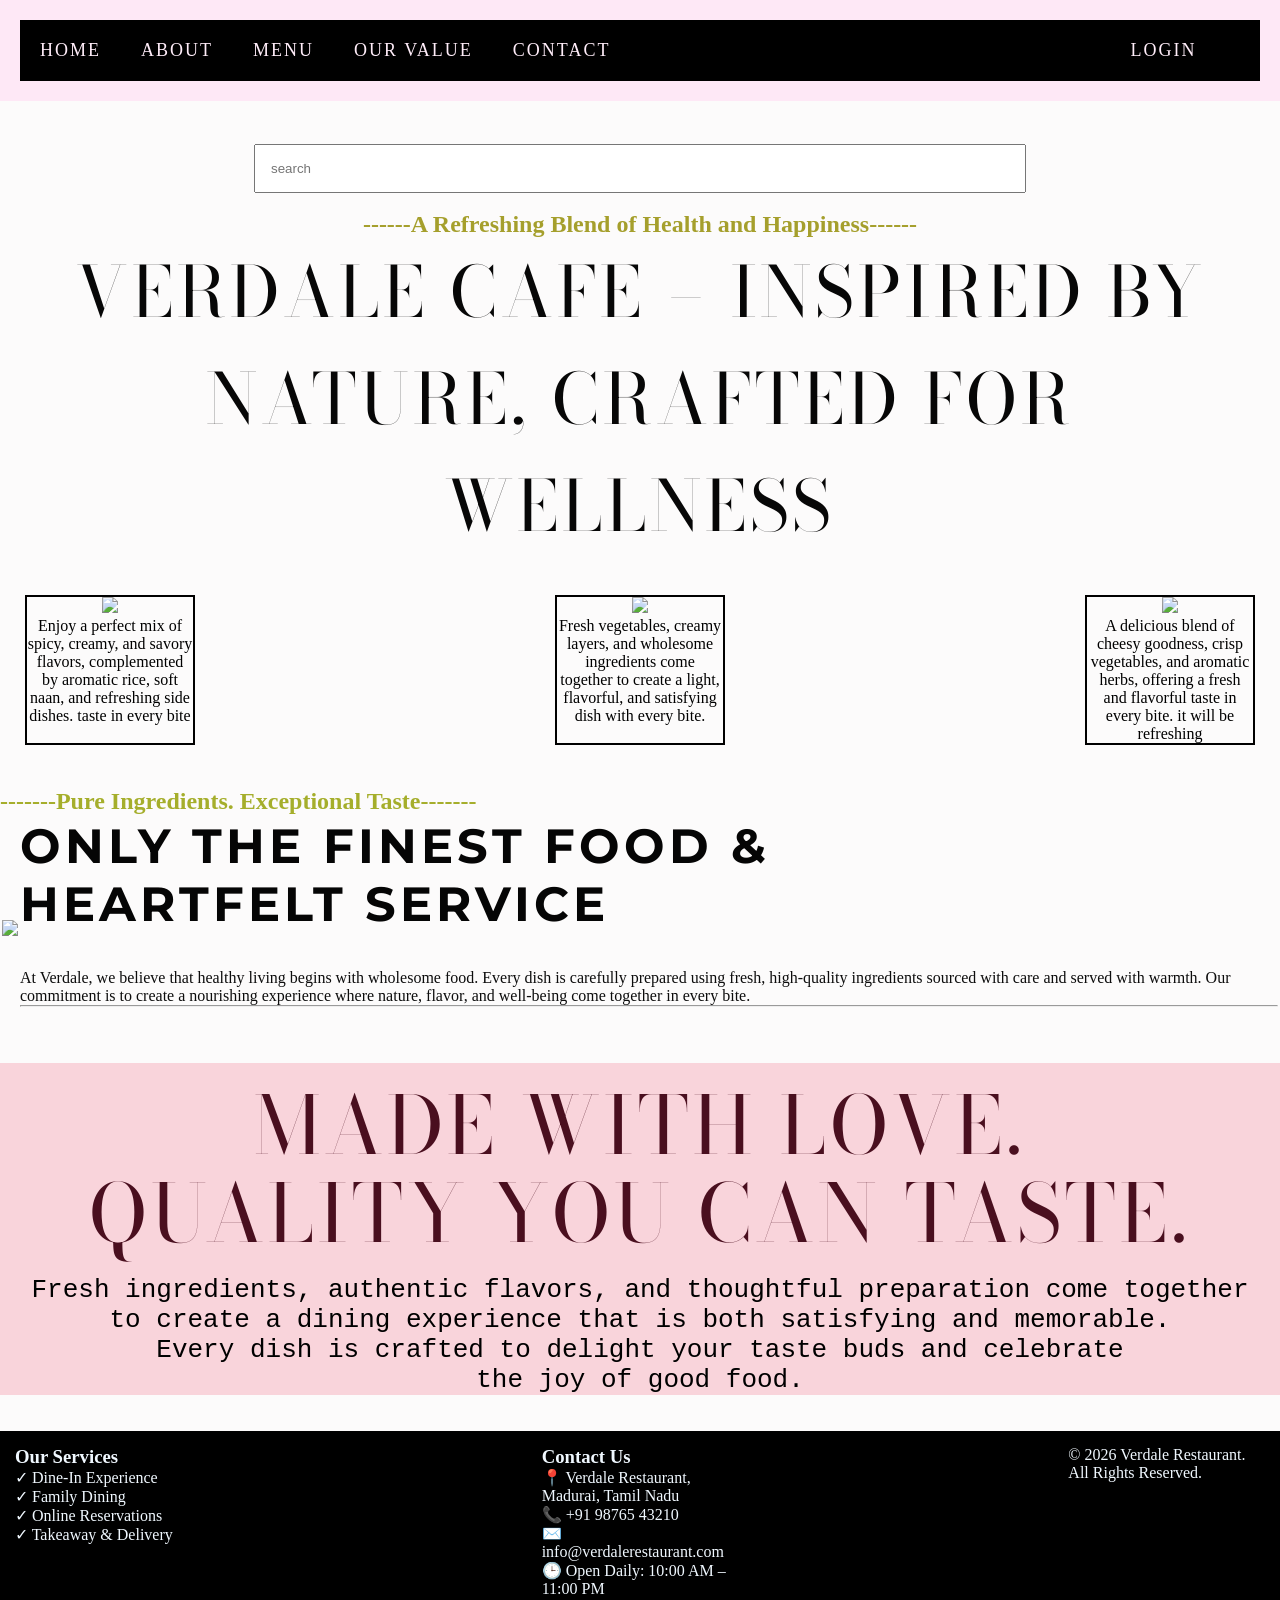
==== index.html @ 05d214fe "inital commit" ====
<!DOCTYPE html>
<html>
<head>
	<meta charset="utf-8">
	<meta name="viewport" content="width=device-width, initial-scale=1">
	<title></title>
    <link rel="stylesheet"href="style.css">
    <link href="https://fonts.googleapis.com/css2?family=Bodoni+Moda:wght@400;700&display=swap" rel="stylesheet" href="style.css">
    <link href="https://fonts.googleapis.com/css2?family=Montserrat:wght@300;400&display=swap" rel="stylesheet" href="style.css">
    <link href="https://fonts.googleapis.com/css2?family=Bodoni+Moda:wght@400;500;600&display=swap" rel="stylesheet" href="style.css">

</head>

<body style="background-color: rgb(252, 251, 251);">
    <div style="background-color: rgb(249, 212, 219);">
    <header>  <nav>
             <a href="C:\Users\ELCOT\OneDrive\Documents\Practice (sugi)\html\index.html">HOME</a>
             <a href="C:\Users\ELCOT\OneDrive\Documents\Practice (sugi)\html\ABOUT US.html">ABOUT</a>
             <a href="C:\Users\ELCOT\OneDrive\Documents\Practice (sugi)\html\MENU.html">MENU</a>
             <a href="C:\Users\ELCOT\OneDrive\Documents\Practice (sugi)\html\OUR VALUE.html">OUR VALUE</a>
             <a href="C:\Users\ELCOT\OneDrive\Documents\Practice (sugi)\html\CONTACT.html">CONTACT</a>
             <div class="right">
             <a href="C:\Users\ELCOT\OneDrive\Documents\Practice (sugi)\html\LOGIN.html" class="login">LOGIN</a>
        </div>
        </nav>
            
        
    </header>
    </div>
    <br>
    <div class="searchbar">
             <input placeholder="search">
             <br>
             <br>
             <h2 style="color: rgb(165, 159, 44);">------A Refreshing Blend of Health and Happiness------</h2>
             <br>
    
         <h1 class="topic">Verdale Cafe – Inspired by Nature, Crafted for Wellness</h1>
<br>
<br>

         <div class="products">
    <div style="display: flex;gap: 360px;">
             <div class="box">
            <img src="image/image/f1.jpg">
            <p>Enjoy a perfect mix of spicy, creamy, and savory flavors, complemented by aromatic rice, soft naan, and refreshing side dishes. taste in every bite</p>
         </div>
<div class="box">
  <img src="image/f2.png">
            <p>Fresh vegetables, creamy layers, and wholesome ingredients come together to create a light, flavorful, and satisfying dish with every bite.</p>
         </div>
<div class="box">
  <img src="image/f3.png">
            <p>A delicious blend of cheesy goodness, crisp vegetables, and aromatic herbs, offering a fresh and flavorful taste in every bite. it will be refreshing</p>
         </div>
         </div>
      </div>
      </div>
      </div>
      <br>
       <h2 style="color: rgb(165, 174, 43);">-------Pure Ingredients. Exceptional Taste-------</h2>
    <table>
        <tr>
            <td>
      <br>
      <img src="image/s4.jpg"height: 400px; width:500px>
      </td>
      <td>
      
<h1 style="color: rgb(5, 5, 5);"><b> ONLY THE FINEST FOOD & <br> HEARTFELT SERVICE</b></h1>
<br>
<p style="color: rgb(13, 13, 13)"><br>At Verdale, we believe that healthy living begins with wholesome food. Every dish is carefully prepared using fresh, high-quality ingredients sourced with care and served with warmth. Our commitment is to create a nourishing experience where nature, flavor, and well-being come together in every bite.</p>
<hr>
<br>
</td>   
</tr>
</table>
<br>

<br><div class="image">
<br>
<div class="banner">
 <p><h1 class="heading">
    Made With Love.<br>
    Quality you can taste.
</h1> 
<br>
<pre style="color: black;font-size: xx-large; text-align: center;">
Fresh ingredients, authentic flavors, and thoughtful preparation come together
to create a dining experience that is both satisfying and memorable.
Every dish is crafted to delight your taste buds and celebrate
the joy of good food.
</pre>
</div>
</div>


<br>
<br>
</body>
<footer>
    <div style="display: flex;gap: 300px;color: aliceblue;">
       <div style="height:300px;width: 400px;padding: 15px;">
        <h3>Our Services</h3>
        <p>✓ Dine-In Experience</p>
        <p>✓ Family Dining</p>
        <p>✓ Online Reservations</p>
        <p>✓ Takeaway & Delivery</p>
    </div>

     <div style="height:300px;width: 400px;padding: 15px;">
        <h3>Contact Us</h3>
        <p>📍 Verdale Restaurant, Madurai, Tamil Nadu</p>
        <p>📞 +91 98765 43210</p>
        <p>✉️ info@verdalerestaurant.com</p>
        <p>🕒 Open Daily: 10:00 AM – 11:00 PM</p>
    </div>

     <div style="height:300px;width: 400px;padding: 15px;">
        <p>© 2026 Verdale Restaurant. All Rights Reserved.</p>
    </div>

    </div>

</footer>
</html>
---- style.css ----
*{
    margin: 0%;
    padding: 0%;
}
nav{
   background-color: black;
    color: aliceblue;
    padding: 20px;
    display:flex;
    gap: 40px;

}
nav a{
    text-decoration: none;
    letter-spacing: 2px;
    font-size: large;
    color: rgb(255, 237, 249);
}
li,ul,h2{
    display: inline;
}
ul{

}
.logo{
    color: rgb(33, 32, 29);
    font-size: large;
}
.right{
    display: inline;
    margin-left: 40%;
    

}
button{
background-color: rgb(10, 10, 9);
color: aliceblue;
size: 100px;
border: solid;

}
header{
    background-color: rgb(254, 232, 246);
    padding: 20px;
}
input{
    width: 60%;
    padding: 15px;
    
}
.searchbar{
     padding: 25px;
    text-align: center;
}
.box{
    border-style: solid;
    border-width: 2px;
    display: inline-block;
    border-color: black;
    width: 220px;
    cursor: pointer;
   
}
.box:hover{
    background-color:antiquewhite;
    color: black;
}
.topic {
    font-family: 'Bodoni Moda', serif;
    font-size: 70px;
    text-align: center;
    text-transform: uppercase;
    color: rgb(7, 7, 7);
}
h2 {
    text-align: center;
}

h1 {
    font-family: 'Montserrat', sans-serif;
    font-weight: 300; 
    font-size: 48px;
    letter-spacing: 4px;
    text-transform: uppercase;
    color: black;

}
.sentence {
    font-family: 'Montserrat', sans-serif;
    font-weight: 400;   
    line-height: 1.8;
}
footer{
    background-color: black;
}
.heading {
    font-family: 'Bodoni Moda', serif;
    font-size: 80px;
    color: #4a0f1f;
    text-align: center;
    line-height: 1.1;
}
.image{
    background-color: rgb(249, 212, 219);

}
.banner{
    background-image: url(p7.jpg);
    width: 100%;
    max-height: 500px;
    background-repeat: no-repeat;
    background-size: cover;
}
.banner p{
    text-align: center;
    font-size: 30px;

}
---- style.css ----
*{
    margin: 0%;
    padding: 0%;
}
nav{
   background-color: black;
    color: aliceblue;
    padding: 20px;
    display:flex;
    gap: 40px;

}
nav a{
    text-decoration: none;
    letter-spacing: 2px;
    font-size: large;
    color: rgb(255, 237, 249);
}
li,ul,h2{
    display: inline;
}
ul{

}
.logo{
    color: rgb(33, 32, 29);
    font-size: large;
}
.right{
    display: inline;
    margin-left: 40%;
    

}
button{
background-color: rgb(10, 10, 9);
color: aliceblue;
size: 100px;
border: solid;

}
header{
    background-color: rgb(254, 232, 246);
    padding: 20px;
}
input{
    width: 60%;
    padding: 15px;
    
}
.searchbar{
     padding: 25px;
    text-align: center;
}
.box{
    border-style: solid;
    border-width: 2px;
    display: inline-block;
    border-color: black;
    width: 220px;
    cursor: pointer;
   
}
.box:hover{
    background-color:antiquewhite;
    color: black;
}
.topic {
    font-family: 'Bodoni Moda', serif;
    font-size: 70px;
    text-align: center;
    text-transform: uppercase;
    color: rgb(7, 7, 7);
}
h2 {
    text-align: center;
}

h1 {
    font-family: 'Montserrat', sans-serif;
    font-weight: 300; 
    font-size: 48px;
    letter-spacing: 4px;
    text-transform: uppercase;
    color: black;

}
.sentence {
    font-family: 'Montserrat', sans-serif;
    font-weight: 400;   
    line-height: 1.8;
}
footer{
    background-color: black;
}
.heading {
    font-family: 'Bodoni Moda', serif;
    font-size: 80px;
    color: #4a0f1f;
    text-align: center;
    line-height: 1.1;
}
.image{
    background-color: rgb(249, 212, 219);

}
.banner{
    background-image: url(p7.jpg);
    width: 100%;
    max-height: 500px;
    background-repeat: no-repeat;
    background-size: cover;
}
.banner p{
    text-align: center;
    font-size: 30px;

}
---- style.css ----
*{
    margin: 0%;
    padding: 0%;
}
nav{
   background-color: black;
    color: aliceblue;
    padding: 20px;
    display:flex;
    gap: 40px;

}
nav a{
    text-decoration: none;
    letter-spacing: 2px;
    font-size: large;
    color: rgb(255, 237, 249);
}
li,ul,h2{
    display: inline;
}
ul{

}
.logo{
    color: rgb(33, 32, 29);
    font-size: large;
}
.right{
    display: inline;
    margin-left: 40%;
    

}
button{
background-color: rgb(10, 10, 9);
color: aliceblue;
size: 100px;
border: solid;

}
header{
    background-color: rgb(254, 232, 246);
    padding: 20px;
}
input{
    width: 60%;
    padding: 15px;
    
}
.searchbar{
     padding: 25px;
    text-align: center;
}
.box{
    border-style: solid;
    border-width: 2px;
    display: inline-block;
    border-color: black;
    width: 220px;
    cursor: pointer;
   
}
.box:hover{
    background-color:antiquewhite;
    color: black;
}
.topic {
    font-family: 'Bodoni Moda', serif;
    font-size: 70px;
    text-align: center;
    text-transform: uppercase;
    color: rgb(7, 7, 7);
}
h2 {
    text-align: center;
}

h1 {
    font-family: 'Montserrat', sans-serif;
    font-weight: 300; 
    font-size: 48px;
    letter-spacing: 4px;
    text-transform: uppercase;
    color: black;

}
.sentence {
    font-family: 'Montserrat', sans-serif;
    font-weight: 400;   
    line-height: 1.8;
}
footer{
    background-color: black;
}
.heading {
    font-family: 'Bodoni Moda', serif;
    font-size: 80px;
    color: #4a0f1f;
    text-align: center;
    line-height: 1.1;
}
.image{
    background-color: rgb(249, 212, 219);

}
.banner{
    background-image: url(p7.jpg);
    width: 100%;
    max-height: 500px;
    background-repeat: no-repeat;
    background-size: cover;
}
.banner p{
    text-align: center;
    font-size: 30px;

}
---- style.css ----
*{
    margin: 0%;
    padding: 0%;
}
nav{
   background-color: black;
    color: aliceblue;
    padding: 20px;
    display:flex;
    gap: 40px;

}
nav a{
    text-decoration: none;
    letter-spacing: 2px;
    font-size: large;
    color: rgb(255, 237, 249);
}
li,ul,h2{
    display: inline;
}
ul{

}
.logo{
    color: rgb(33, 32, 29);
    font-size: large;
}
.right{
    display: inline;
    margin-left: 40%;
    

}
button{
background-color: rgb(10, 10, 9);
color: aliceblue;
size: 100px;
border: solid;

}
header{
    background-color: rgb(254, 232, 246);
    padding: 20px;
}
input{
    width: 60%;
    padding: 15px;
    
}
.searchbar{
     padding: 25px;
    text-align: center;
}
.box{
    border-style: solid;
    border-width: 2px;
    display: inline-block;
    border-color: black;
    width: 220px;
    cursor: pointer;
   
}
.box:hover{
    background-color:antiquewhite;
    color: black;
}
.topic {
    font-family: 'Bodoni Moda', serif;
    font-size: 70px;
    text-align: center;
    text-transform: uppercase;
    color: rgb(7, 7, 7);
}
h2 {
    text-align: center;
}

h1 {
    font-family: 'Montserrat', sans-serif;
    font-weight: 300; 
    font-size: 48px;
    letter-spacing: 4px;
    text-transform: uppercase;
    color: black;

}
.sentence {
    font-family: 'Montserrat', sans-serif;
    font-weight: 400;   
    line-height: 1.8;
}
footer{
    background-color: black;
}
.heading {
    font-family: 'Bodoni Moda', serif;
    font-size: 80px;
    color: #4a0f1f;
    text-align: center;
    line-height: 1.1;
}
.image{
    background-color: rgb(249, 212, 219);

}
.banner{
    background-image: url(p7.jpg);
    width: 100%;
    max-height: 500px;
    background-repeat: no-repeat;
    background-size: cover;
}
.banner p{
    text-align: center;
    font-size: 30px;

}
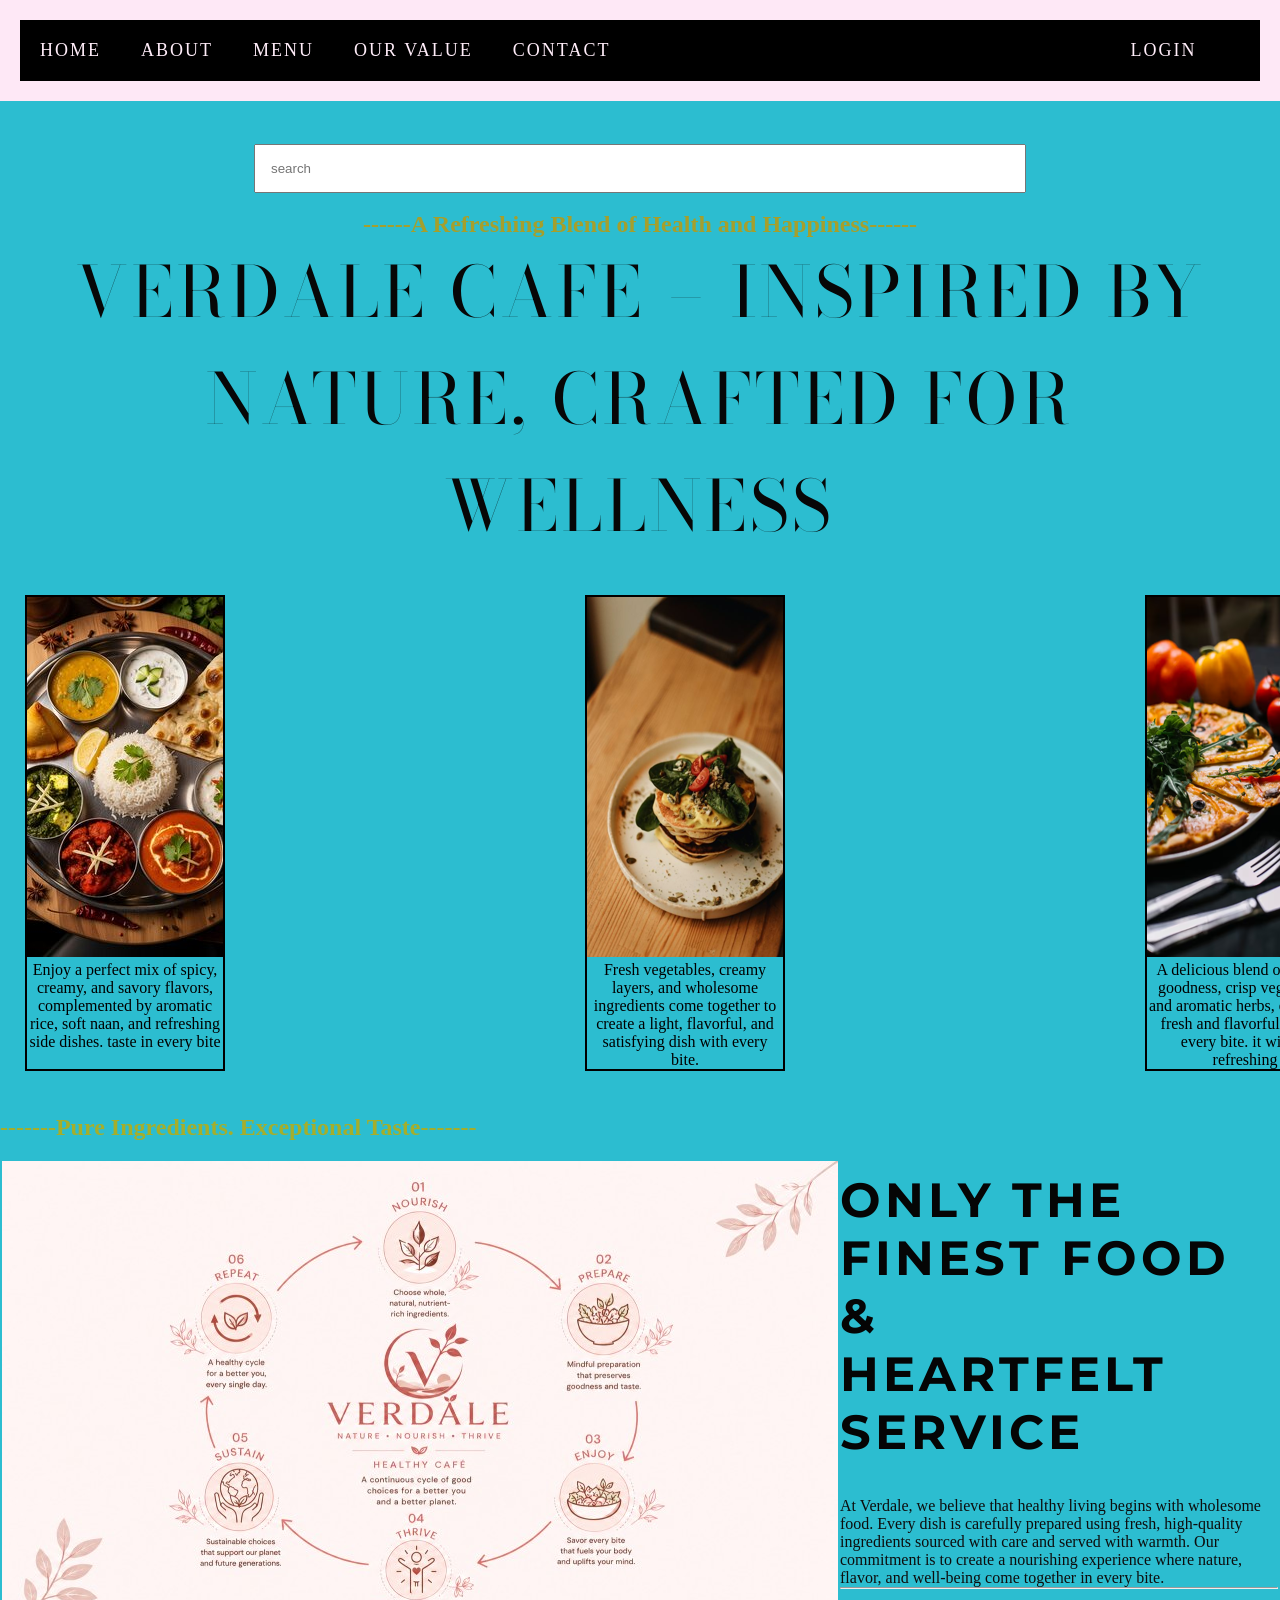
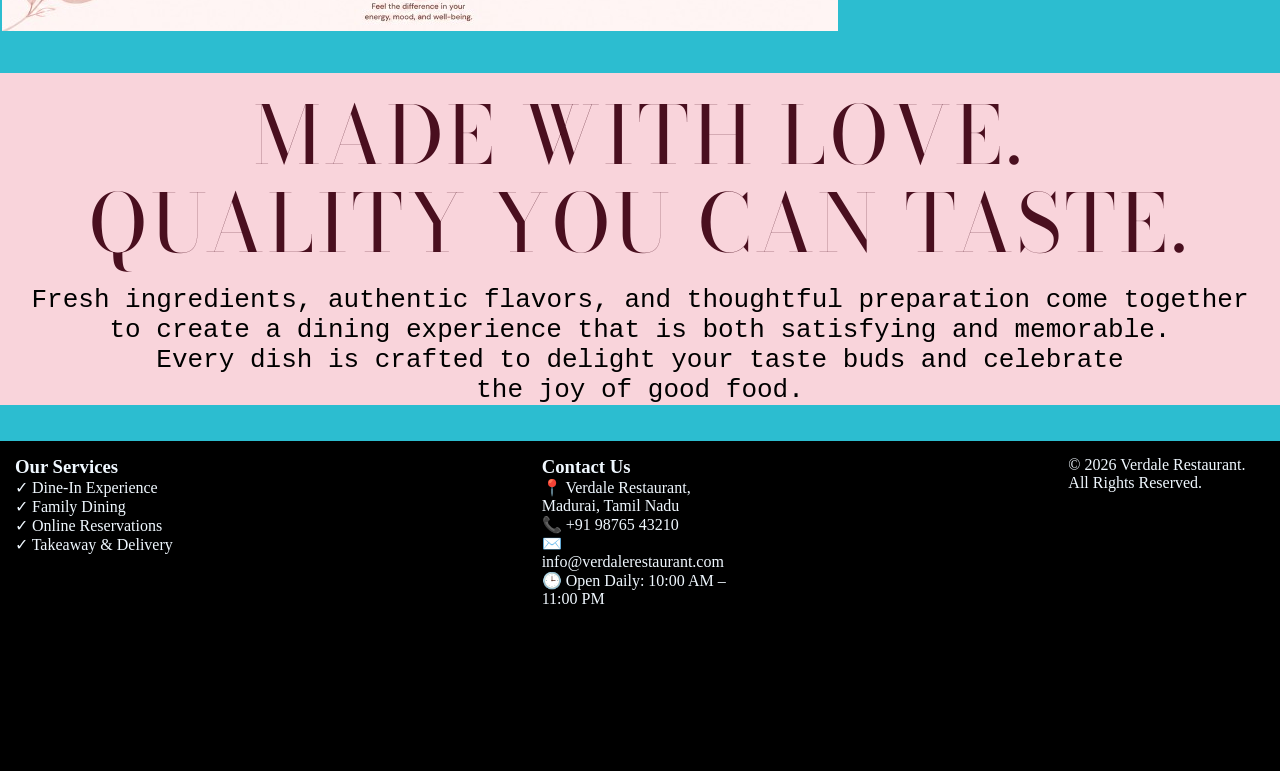
==== commit 4ae5b9c6: "Changes background colour to Blue" ====
--- a/index.html
+++ b/index.html
@@ -11,7 +11,7 @@
 
 </head>
 
-<body style="background-color: rgb(252, 251, 251);">
+<body style="background-color: rgb(44, 189, 208);">
     <div style="background-color: rgb(249, 212, 219);">
     <header>  <nav>
              <a href="C:\Users\ELCOT\OneDrive\Documents\Practice (sugi)\html\index.html">HOME</a>
@@ -42,15 +42,15 @@
          <div class="products">
     <div style="display: flex;gap: 360px;">
              <div class="box">
-            <img src="image/image/f1.jpg">
+            <img src="images/f1.jpg">
             <p>Enjoy a perfect mix of spicy, creamy, and savory flavors, complemented by aromatic rice, soft naan, and refreshing side dishes. taste in every bite</p>
          </div>
 <div class="box">
-  <img src="image/f2.png">
+  <img src="images/f2.png">
             <p>Fresh vegetables, creamy layers, and wholesome ingredients come together to create a light, flavorful, and satisfying dish with every bite.</p>
          </div>
 <div class="box">
-  <img src="image/f3.png">
+  <img src="images/f3.png">
             <p>A delicious blend of cheesy goodness, crisp vegetables, and aromatic herbs, offering a fresh and flavorful taste in every bite. it will be refreshing</p>
          </div>
          </div>
@@ -63,7 +63,7 @@
         <tr>
             <td>
       <br>
-      <img src="image/s4.jpg"height: 400px; width:500px>
+      <img src="images/s4.jpg"height: 400px; width:500px>
       </td>
       <td>
       
--- a/style.css
+++ b/style.css
@@ -117,3 +117,8 @@
 
 }
 
+body {
+  background-color: lightblue;
+}
+
+
--- a/style.css
+++ b/style.css
@@ -117,3 +117,8 @@
 
 }
 
+body {
+  background-color: lightblue;
+}
+
+
--- a/style.css
+++ b/style.css
@@ -117,3 +117,8 @@
 
 }
 
+body {
+  background-color: lightblue;
+}
+
+
--- a/style.css
+++ b/style.css
@@ -117,3 +117,8 @@
 
 }
 
+body {
+  background-color: lightblue;
+}
+
+
